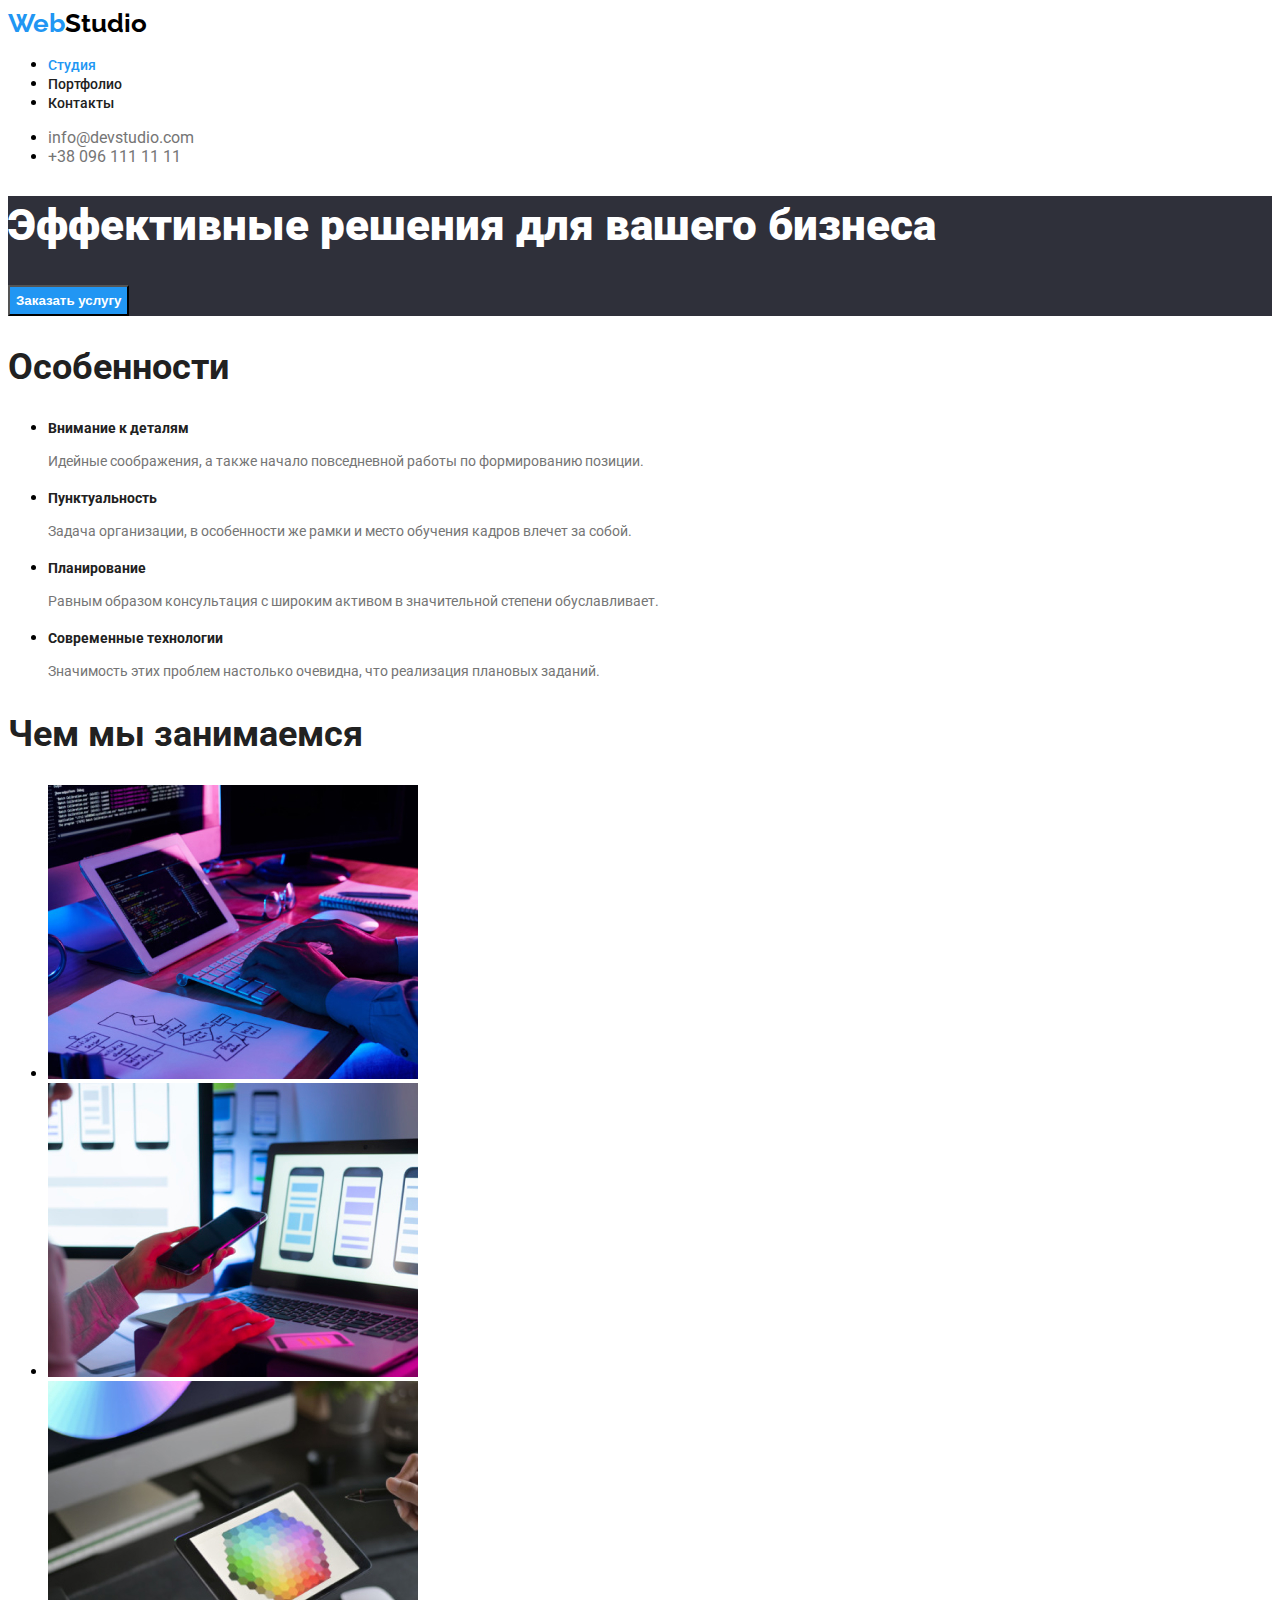
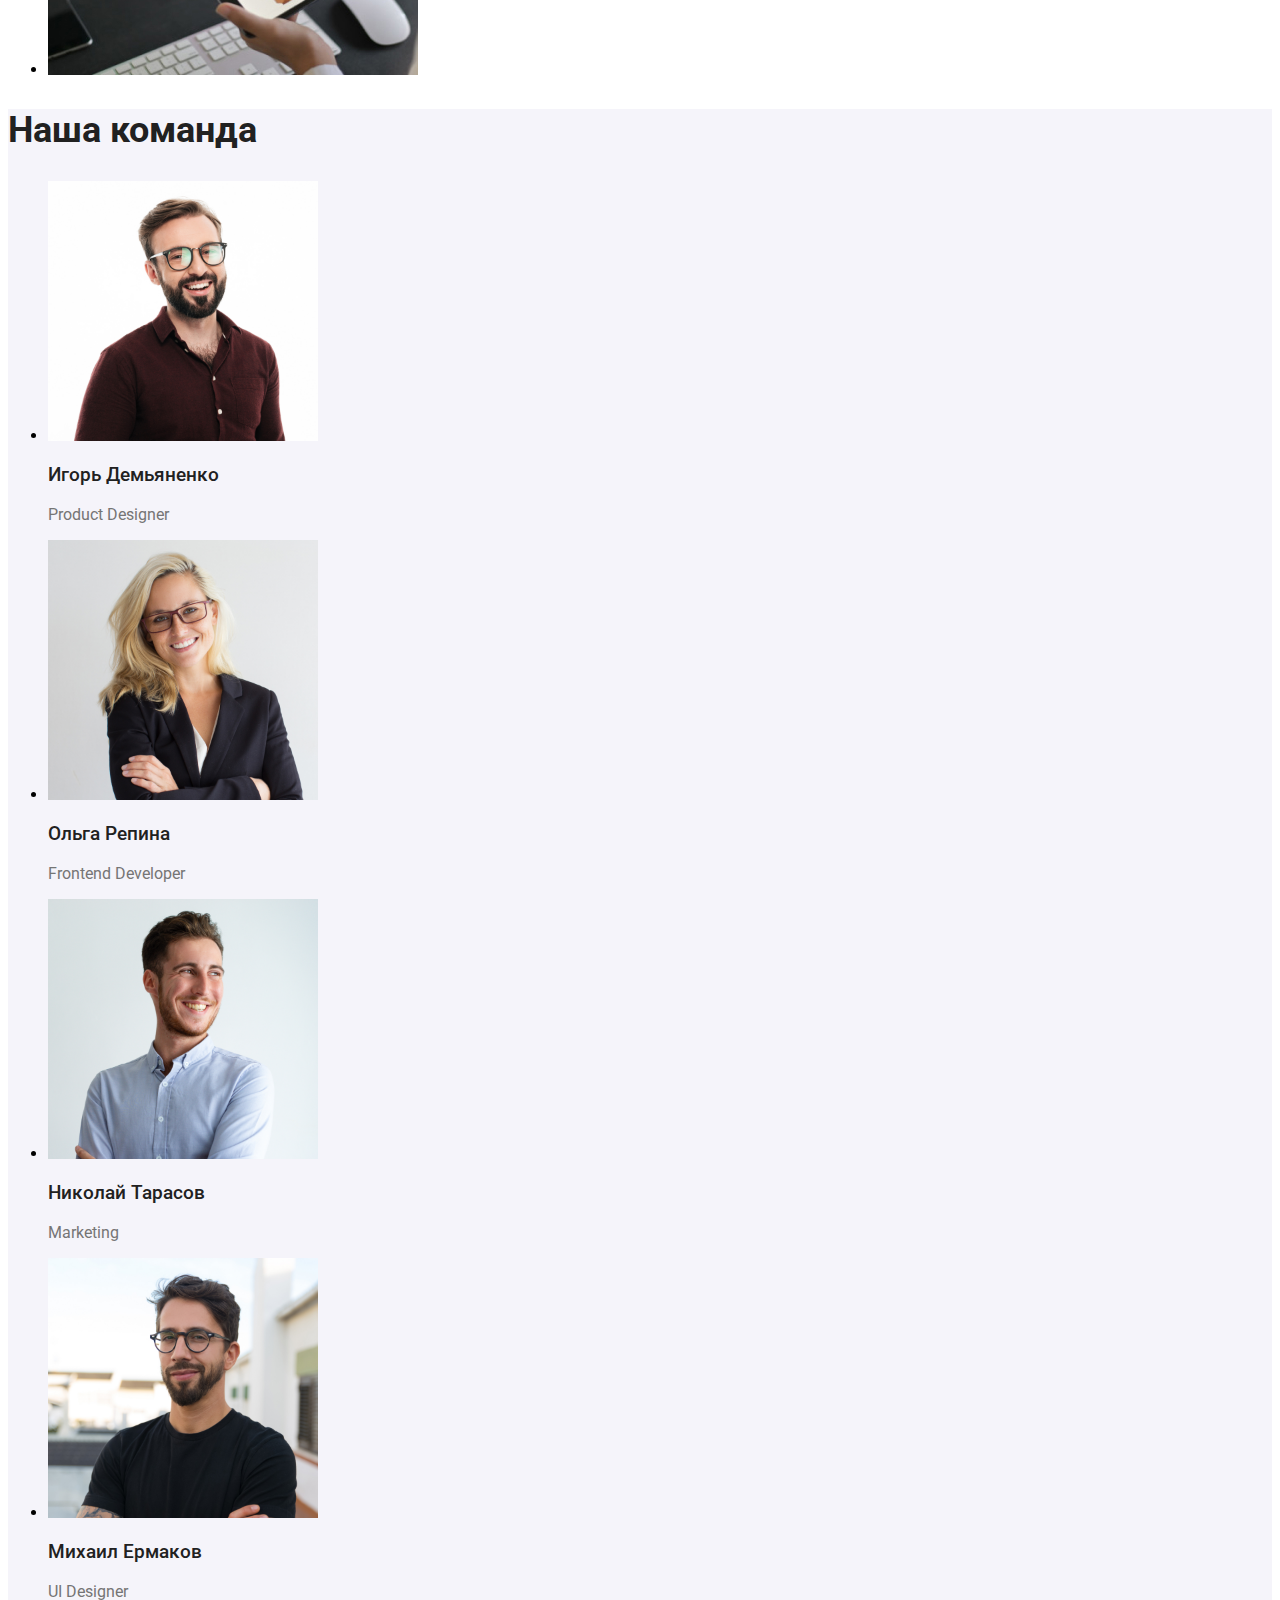
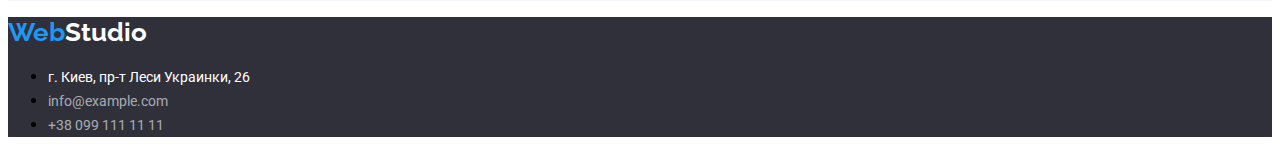
==== index.html @ 75091bff "create css, create portfolio.html, add index.html" ====
<!DOCTYPE html>
<html lang="ru">
<head>
    <meta charset="UTF-8">
    <meta http-equiv="X-UA-Compatible" content="IE=edge">
    <meta name="viewport" content="width=device-width, initial-scale=1.0">
    <title>Document</title>
    <link rel="preconnect" href="https://fonts.googleapis.com">
    <link rel="preconnect" href="https://fonts.gstatic.com" crossorigin>
    <link href="https://fonts.googleapis.com/css2?family=Raleway:wght@700&family=Roboto:wght@400;500;700;900&display=swap"
        rel="stylesheet">
    <link rel="stylesheet" href="./css/styles.css">
</head>
<body>

    <!-- Header -->
    <header> 
        <nav class="navigation">
            <a class="logo-black" href="./index.html"><span class="accent">Web</span>Studio</a>
            <ul>
                <li><a class="link current" href="">Студия</a></li> 
                <li><a class="link" href="./portfolio.html">Портфолио</a></li>
                <li><a class="link" href="">Контакты</a></li>
            </ul>
        </nav>
        <ul class="contacts">
            <li><a class="link" href="mailto:info@devstudio.com">info@devstudio.com</a></li> 
            <li><a class="link" href="tel:+380961111111">+38 096 111 11 11</a></li> 
        </ul>
    </header>

    <!-- Main -->
    <!-- Hero -->
    <main>
        <section class="hero" >
            <h1 class="hero-title">Эффективные решения для вашего бизнеса</h1>
            <button class="button" type="button">Заказать услугу</button>
        </section>

        <!-- Features -->
        <section class="features">
            <h2 class="title">Особенности</h2>
            <ul>
                <li>
                    <h3 class="features-subtitle">Внимание к деталям</h3>
                    <p class="features-description">Идейные соображения, а также начало повседневной работы по формированию позиции.</p>
                </li> 
                <li>
                    <h3 class="features-subtitle">Пунктуальность</h3>
                    <p class="features-description">Задача организации, в особенности же рамки и место обучения кадров влечет за собой.</p>
                </li>
                <li>
                    <h3 class="features-subtitle">Планирование</h3>
                    <p class="features-description">Равным образом консультация с широким активом в значительной степени обуславливает.</p>
                </li>
                <li>
                    <h3 class="features-subtitle">Современные технологии</h3>
                    <p class="features-description">Значимость этих проблем настолько очевидна, что реализация плановых заданий.</p>
                </li>
            </ul>
        </section>
        
        <!-- Works -->
        <section class="works">
            <h2 class="title">Чем мы занимаемся</h2>
            <ul>
                <li><img src="./images/page-1.jpg" alt="Работа за ноутбуком" width="370" height="294"></li>
                <li><img src="./images/page-2.jpg" alt="Работа за смартфоном" width="370" height="294"></li>
                <li><img src="./images/page-3.jpg" alt="Работа за планшетом" width="370" height="294"></li>
            </ul>           
        </section>

        <!-- Team -->
        <section class="team">
            <h2 class="title">Наша команда</h2>
            <ul>
                <li>
                    <img src="./images/person-1.jpg" alt="Первый сотрудник" width="270" height="260">
                    <h3 class="team-subtitle">Игорь Демьяненко</h3>
                    <p class="team-spec" >Product Designer</p>
                </li> 
                <li>
                    <img src="./images/person-2.jpg" alt="Вторая сотрудница" width="270" height="260">
                    <h3 class="team-subtitle">Ольга Репина</h3>
                    <p class="team-spec" >Frontend Developer</p>
                </li>
                <li>
                    <img src="./images/person-3.jpg" alt="Третий сотрудник" width="270" height="260">
                    <h3 class="team-subtitle">Николай Тарасов</h3>
                    <p class="team-spec" >Marketing</p>
                </li>
                <li>
                    <img src="./images/person-4.jpg" alt="Четвёртый сотрудник" width="270" height="260">
                    <h3 class="team-subtitle">Михаил Ермаков</h3>
                    <p class="team-spec" >UI Designer</p>
                </li>
            </ul>
        </section>       
    </main>

    <!-- Footer -->
    <footer class="footer">
        <a class="logo-white" href="./index.html"><span class="accent">Web</span>Studio</a> 
        <address>
            <ul class="address" >
                <li><a class="link" href="https://www.google.com/maps/place/%D0%B1%D1%83%D0%BB.+%D0%9B%D0%B5%D1%81%D0%B8+%D0%A3%D0%BA%D1%80%D0%B0%D0%B8%D0%BD%D0%BA%D0%B8,+26,+%D0%9A%D0%B8%D0%B5%D0%B2,+02000/@50.4265807,30.5361971,17z/data=!3m1!4b1!4m5!3m4!1s0x40d4cf0e033ecbe9:0x57a4dffefec77da0!8m2!3d50.4265807!4d30.5383858">г. Киев, пр-т Леси Украинки, 26</a></li> 
                <li><a class="link transparent" href="mailto:info@example.com">info@example.com</a></li>
                <li><a class="link transparent"  href="tel:+380991111111">+38 099 111 11 11</a></li>
            </ul>
        </address>
    </footer>
</body>
</html>
---- css/styles.css ----
:root {
    --primary-text-color: #757575;
    --secondary-text-color: #212121;
    --accent-color: #2196F3;
    --primary-white-color: #fff;
    --logo-color: #000;
    --transparent-link-color: rgba(255, 255, 255, 0.6);
    --bg-color: #2F303A;
    --secondary-bg-color: #F5F4FA;

}

/* Global styles */
body {
    font-family: 'Roboto', sans-serif;
    font-style: normal;
    font-weight: 400;
    font-style: 16px;

    background-color: var(--primary-white-color);
}

/* Header */
.logo-black {
    color: var(--logo-color);

    font-family: 'Raleway';
    font-weight: 700;
    font-size: 26px;
    line-height: 1.2;

    text-decoration: none;
}

.logo-black:hover,
.logo-black:focus {
    text-decoration: underline;
}

.accent {
    color: var(--accent-color);
}

.navigation .link {
    color: var(--secondary-text-color);
    
    font-weight: 500;
    font-size: 14px;
    line-height: 1.14;

    text-decoration: none;
}

.navigation .link.current {
    color: var(--accent-color);
}

.navigation .link:hover,
.navigation .link:focus {
    color: var(--accent-color);
}

.contacts .link {
    color: var(--primary-text-color);

    text-decoration: none;
}

.contacts .link:hover,
.contacts .link:focus {
    color: var(--accent-color);
}

/* Main */
/* Hero */

.hero {
    background-color: var(--bg-color);
}

.hero-title {
    font-weight: 900;
    font-size: 44px;
    line-height: 1.36;
    color: var(--primary-white-color);
}

.hero .button {
    font-weight: 700;
    line-height: 1.88;
    color: var(--primary-white-color);
    background-color: var(--accent-color);

    cursor: pointer;
}

.hero .button:hover,
.hero .button:focus {
    background-color: var(--secondary-bg-color);
    color: var(--secondary-text-color);
}

/* Features */
.features-subtitle {
    font-weight: 700;
    font-size: 14px;
    line-height: 16px;
    color: var(--secondary-text-color);
}

.features-description {
    font-size: 14px;
    line-height: 1.71;
    color: var(--primary-text-color);
}

.features .title,
.works .title,
.team .title {
    font-weight: 700;
    font-size: 36px;
    line-height: 42px;
    color: var(--secondary-text-color);
}

/* Team */
.team {
    background-color: var(--secondary-bg-color);
}

.team-subtitle {
    font-weight: 500;
    line-height: 1.2;
    color: var(--secondary-text-color);
}

.team-spec {
    line-height: 1.2;
    color: var(--primary-text-color);
}

/* Footer */
.footer {
    background-color: var(--bg-color);
}

.logo-white {
    font-family: 'Raleway';
    font-weight: 700;
    font-size: 26px;
    line-height: 1.2;
    color: var(--primary-white-color);

    text-decoration: none;
}

.logo-white:hover,
.logo-white:focus {
    text-decoration: underline;
}

.address .link {
    font-size: 14px;
    line-height: 24px;
    color: var(--primary-white-color);

    text-decoration: none;
    font-style: normal;
}

.address .link.transparent {
    color: var(--transparent-link-color);
}

.address .link:hover,
.address .link:focus {
    text-decoration: underline;
}


/* Portfolio */
.buttons .button {
    font-weight: 500;
    line-height: 1.6;
    color: var(--secondary-text-color);

    background-color: var(--secondary-bg-color);

    cursor: pointer;
}

.buttons .button:hover,
.buttons .button:focus {
    background-color: var(--accent-color);
}

.portfolio-title {
    font-weight: 700;
    font-size: 36px;
    line-height: 42px;
    color: var(--secondary-text-color);
}

.projects-subtitle {
    font-weight: 700;
    font-size: 18px;
    line-height: 2;
    color: var(--secondary-text-color);
}

.projects-description {
    line-height: 1.88;
    color: var(--primary-text-color);
}
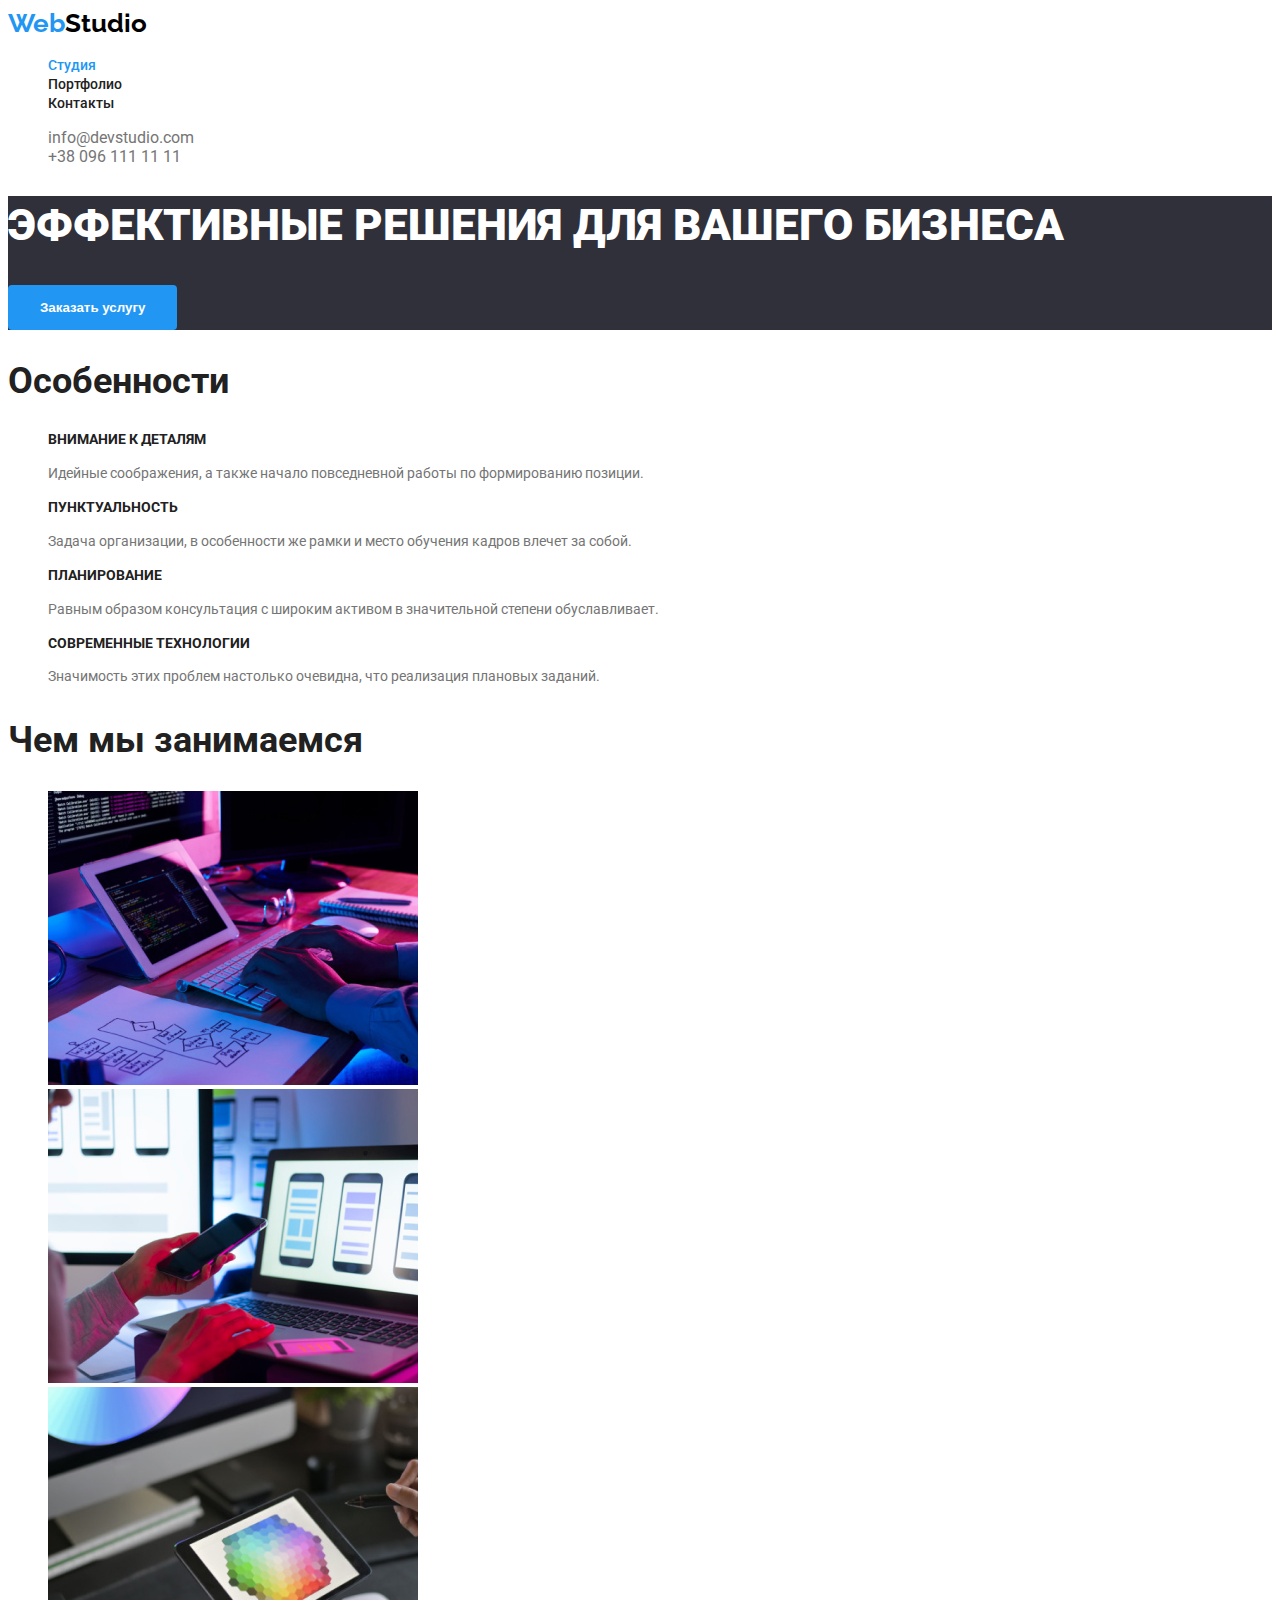
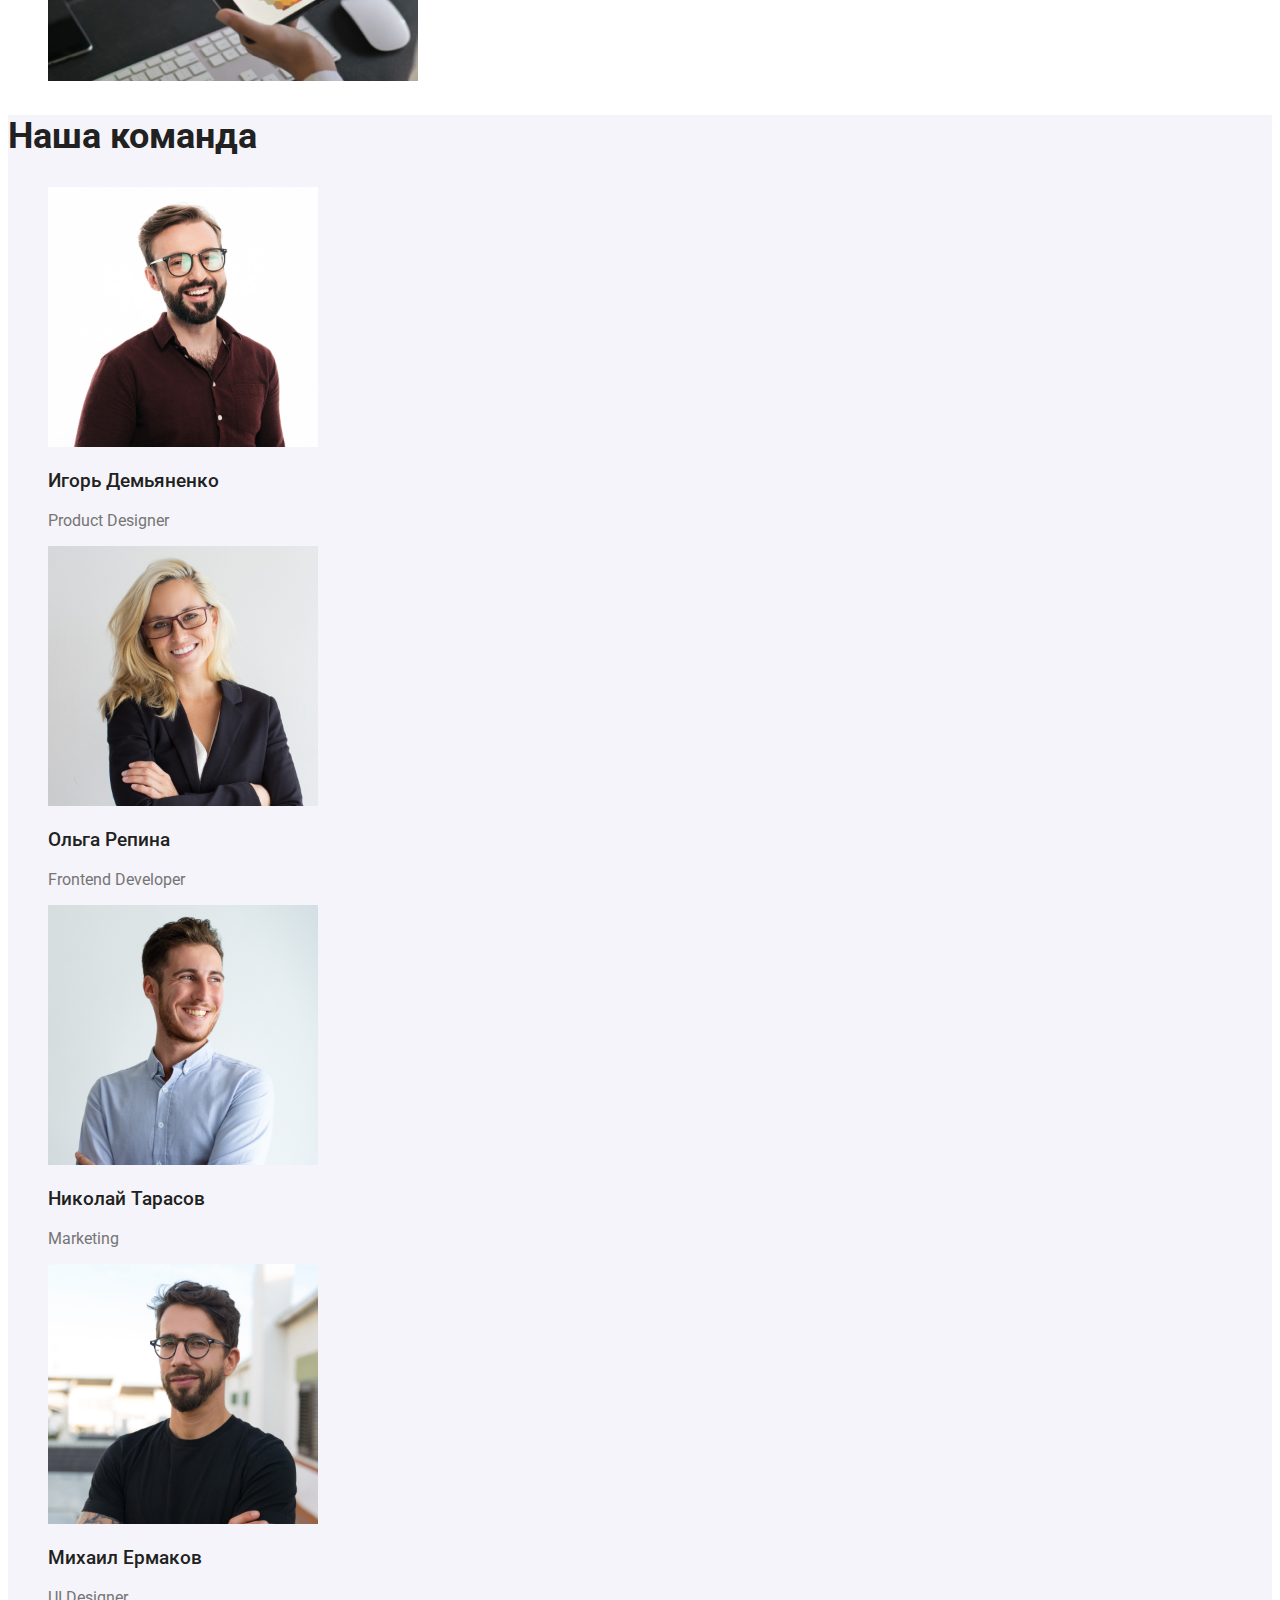
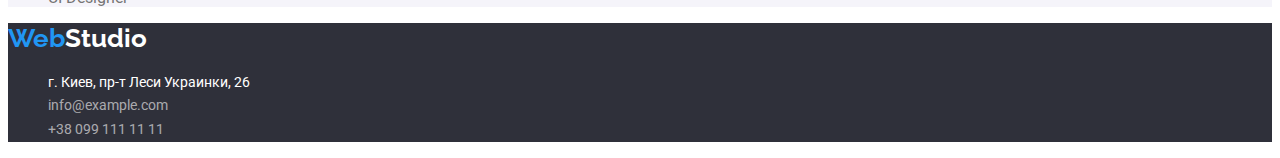
==== commit da3d07a6: "fixing styles" ====
--- a/index.html
+++ b/index.html
@@ -17,13 +17,13 @@
     <header> 
         <nav class="navigation">
             <a class="logo-black" href="./index.html"><span class="accent">Web</span>Studio</a>
-            <ul>
+            <ul class="list">
                 <li><a class="link current" href="">Студия</a></li> 
                 <li><a class="link" href="./portfolio.html">Портфолио</a></li>
                 <li><a class="link" href="">Контакты</a></li>
             </ul>
         </nav>
-        <ul class="contacts">
+        <ul class="contacts list">
             <li><a class="link" href="mailto:info@devstudio.com">info@devstudio.com</a></li> 
             <li><a class="link" href="tel:+380961111111">+38 096 111 11 11</a></li> 
         </ul>
@@ -40,7 +40,7 @@
         <!-- Features -->
         <section class="features">
             <h2 class="title">Особенности</h2>
-            <ul>
+            <ul class="list">
                 <li>
                     <h3 class="features-subtitle">Внимание к деталям</h3>
                     <p class="features-description">Идейные соображения, а также начало повседневной работы по формированию позиции.</p>
@@ -63,7 +63,7 @@
         <!-- Works -->
         <section class="works">
             <h2 class="title">Чем мы занимаемся</h2>
-            <ul>
+            <ul class="list">
                 <li><img src="./images/page-1.jpg" alt="Работа за ноутбуком" width="370" height="294"></li>
                 <li><img src="./images/page-2.jpg" alt="Работа за смартфоном" width="370" height="294"></li>
                 <li><img src="./images/page-3.jpg" alt="Работа за планшетом" width="370" height="294"></li>
@@ -73,7 +73,7 @@
         <!-- Team -->
         <section class="team">
             <h2 class="title">Наша команда</h2>
-            <ul>
+            <ul class="list">
                 <li>
                     <img src="./images/person-1.jpg" alt="Первый сотрудник" width="270" height="260">
                     <h3 class="team-subtitle">Игорь Демьяненко</h3>
@@ -102,7 +102,7 @@
     <footer class="footer">
         <a class="logo-white" href="./index.html"><span class="accent">Web</span>Studio</a> 
         <address>
-            <ul class="address" >
+            <ul class="address list" >
                 <li><a class="link" href="https://www.google.com/maps/place/%D0%B1%D1%83%D0%BB.+%D0%9B%D0%B5%D1%81%D0%B8+%D0%A3%D0%BA%D1%80%D0%B0%D0%B8%D0%BD%D0%BA%D0%B8,+26,+%D0%9A%D0%B8%D0%B5%D0%B2,+02000/@50.4265807,30.5361971,17z/data=!3m1!4b1!4m5!3m4!1s0x40d4cf0e033ecbe9:0x57a4dffefec77da0!8m2!3d50.4265807!4d30.5383858">г. Киев, пр-т Леси Украинки, 26</a></li> 
                 <li><a class="link transparent" href="mailto:info@example.com">info@example.com</a></li>
                 <li><a class="link transparent"  href="tel:+380991111111">+38 099 111 11 11</a></li>
--- a/css/styles.css
+++ b/css/styles.css
@@ -32,11 +32,6 @@
     text-decoration: none;
 }
 
-.logo-black:hover,
-.logo-black:focus {
-    text-decoration: underline;
-}
-
 .accent {
     color: var(--accent-color);
 }
@@ -69,6 +64,10 @@
 .contacts .link:hover,
 .contacts .link:focus {
     color: var(--accent-color);
+}
+
+ul.list {
+    list-style: none;
 }
 
 /* Main */
@@ -83,6 +82,7 @@
     font-size: 44px;
     line-height: 1.36;
     color: var(--primary-white-color);
+    text-transform: uppercase;
 }
 
 .hero .button {
@@ -90,6 +90,9 @@
     line-height: 1.88;
     color: var(--primary-white-color);
     background-color: var(--accent-color);
+    border-radius: 4px;
+    border: none;
+    padding: 10px 32px;
 
     cursor: pointer;
 }
@@ -104,8 +107,9 @@
 .features-subtitle {
     font-weight: 700;
     font-size: 14px;
-    line-height: 16px;
-    color: var(--secondary-text-color);
+    line-height: 1.14;
+    color: var(--secondary-text-color);
+    text-transform: uppercase;
 }
 
 .features-description {
@@ -119,7 +123,7 @@
 .team .title {
     font-weight: 700;
     font-size: 36px;
-    line-height: 42px;
+    line-height: 1.17;
     color: var(--secondary-text-color);
 }
 
@@ -154,14 +158,9 @@
     text-decoration: none;
 }
 
-.logo-white:hover,
-.logo-white:focus {
-    text-decoration: underline;
-}
-
 .address .link {
     font-size: 14px;
-    line-height: 24px;
+    line-height: 1.7;
     color: var(--primary-white-color);
 
     text-decoration: none;
@@ -183,8 +182,10 @@
     font-weight: 500;
     line-height: 1.6;
     color: var(--secondary-text-color);
-
     background-color: var(--secondary-bg-color);
+    border-radius: 4px;
+    border: none;
+    padding: 6px 22px;
 
     cursor: pointer;
 }
@@ -197,7 +198,7 @@
 .portfolio-title {
     font-weight: 700;
     font-size: 36px;
-    line-height: 42px;
+    line-height: 1.17;
     color: var(--secondary-text-color);
 }
 
